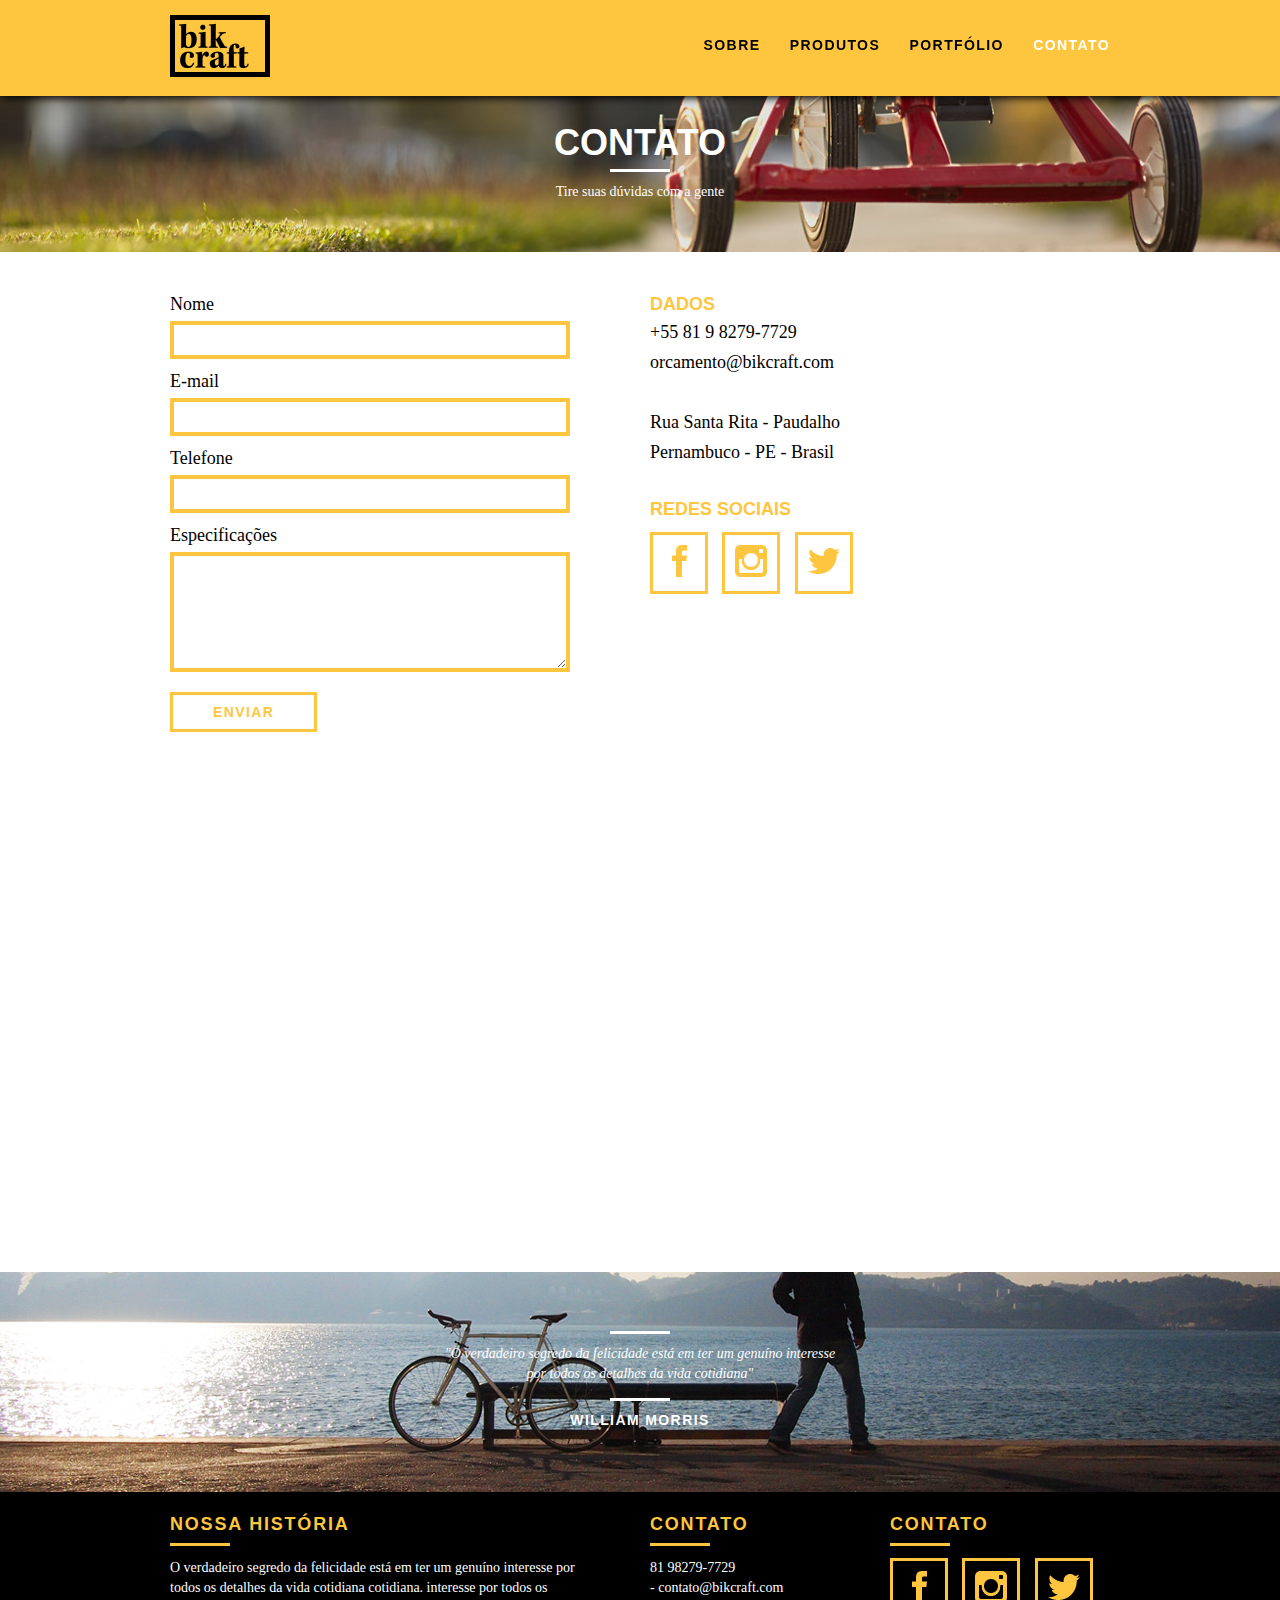
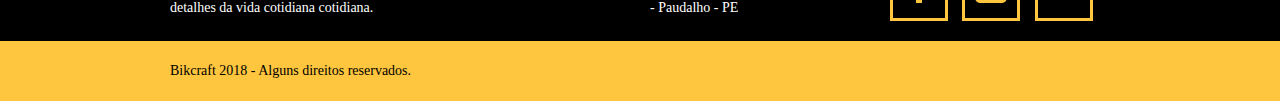
==== contato.html @ ee2422d6 "Alteração na responsividade das páginas de acordo com o grid" ====
<!DOCTYPE html>
<html lang="pt-br">

	<head>
		<meta charset="utf-8">
		<title>Bikcraft - Contato</title>
		<!--Favicon-->
		<link rel="shortcut icon" href="img/favicon.ico" type="image/x-icon">
		<link rel="icon" href="img/favicon.ico" type="image/x-icon">
		<!--CSS-->
		<link rel="stylesheet" href="css/normalize.css">
		<link rel="stylesheet" href="css/reset.css">
		<link rel="stylesheet" href="css/grid.css">
		<link rel="stylesheet" href="css/style.css">
		<link rel="stylesheet" href="css/contato.css">
		<link rel="stylesheet" href="css/responsivo.css">
	</head>

	<body>

		<header class="header">
			<div class="container">
				<a href="index.html" class="grid-4">
					<img src="img/bikcraft.png" alt="Bikcraft">
				</a>
				<nav class="grid-12 header_menu">
					<ul>
						<li><a href="sobre.html">Sobre</a></li>
						<li><a href="produtos.html">Produtos</a></li>
						<li><a href="portfolio.html">Portfólio</a></li>
						<li><a class="link_active" href="contato.html">Contato</a></li>
					</ul>
				</nav>	
			</div>									
		</header>

		<section class="internal-intro interna-contact">
			<div class="container">
                <h1>Contato</h1>
                <p>Tire suas dúvidas com a gente</p>
			</div>
		</section><!--Close intro-->

            <section class="contact container">
                    <form action="" id="contact_form" class="contact_form grid-8">
                        <label for="nome">Nome</label>
                        <input type="text" id="nome">
                        <label for="email">E-mail</label>
                        <input type="email" id="email">
                        <label for="telefone">Telefone</label>
                        <input type="text" id="telefone">
                        <label for="espec">Especificações</label>
                        <textarea name="espec" id="espec" cols="22" rows="4"></textarea>

                        <button type="submit" class="btn btn-preto">Enviar</button>
                    </form>
                    <div class="contact_data grid-8">
                        <h3>Dados</h3>
                        <span>+55 81 9 8279-7729</span>
                        <span>orcamento@bikcraft.com</span>
                        <span>Rua Santa Rita - Paudalho</span>
                        <span>Pernambuco - PE - Brasil</span>
                        <h3>Redes sociais</h3>
                        <ul>
                                <li><a href="http://facebook.com" target="_blank"><img src="img/redes-sociais/facebook.png" alt=""></a></li>
    
                                <li><a href="http://instagram.com" target="_blank"><img src="img/redes-sociais/instagram.png" alt=""></a></li>
    
                                <li><a href="http://twitter.com" target="_blank"><img src="img/redes-sociais/twitter.png" alt=""></a></li>
                            </ul>
                    </div>
            </section>
            <section >
                    <div class="map container">
                        <iframe class="grid-16" src="https://www.google.com/maps/embed?pb=!1m18!1m12!1m3!1d1544.7934038759404!2d-43.181573608016166!3d-22.944384925711233!2m3!1f0!2f0!3f0!3m2!1i1024!2i768!4f13.1!3m3!1m2!1s0x9be1553784b685%3A0x630552de6ab90fca!2sOrigamid!5e0!3m2!1spt-BR!2sbr!4v1530813703643" width="100" height="450" frameborder="0" style="border:0" allowfullscreen></iframe>
                    </div>
                </section>
            <section class="break">
                <blockquote class="quote-externo">
                    <p>"O verdadeiro segredo da felicidade está em ter um genuíno interesse por todos os detalhes da vida cotidiana"</p>
                    <cite>WILLIAM MORRIS</cite>
                </blockquote>
            </section><!-- Close Break -->
      
		<footer>
			<div class="footer">
				<div class="container">

					<div class="grid-8 footer_history">
						<h3>Nossa História</h3>
						<p>O verdadeiro segredo da felicidade está em ter um genuíno interesse por todos os detalhes da vida cotidiana cotidiana. interesse por todos os detalhes da vida cotidiana cotidiana.
						</p>
					</div>

					<div class="grid-4 footer_contact">
						<h3>Contato</h3>
						<ul>
							<li>81 98279-7729</li>
							<li>- contato@bikcraft.com</li>
							<li>- Paudalho - PE</li>
						</ul>
					</div>

					<div class="grid-4 footer_net">
						<h3>Contato</h3>
						<ul>
							<li><a href="http://facebook.com" target="_blank"><img src="img/redes-sociais/facebook.png" alt=""></a></li>

							<li><a href="http://instagram.com" target="_blank"><img src="img/redes-sociais/instagram.png" alt=""></a></li>

							<li><a href="http://twitter.com" target="_blank"><img src="img/redes-sociais/twitter.png" alt=""></a></li>
						</ul>
					</div>
				</div>
			</div>
			<div class="copy">
				<div class="container">
					<p class="grid-16">Bikcraft 2018 - Alguns direitos reservados.</p>
				</div>
				
			</div>
		</footer>
	</body>
</html>
---- css/grid.css ----
*, *:before, *:after {
  -webkit-box-sizing: border-box; 
  -moz-box-sizing: border-box; 
  box-sizing: border-box;
}

.container {
	width: 960px;
	margin: 0 auto;
	padding: 0px;
	position: relative;
}

.container:after, .container:before {
	content: " ";
	display: table;
}

.container:after {
	clear: both;
}

.grid-1, .grid-2, .grid-3, .grid-4, .grid-5, .grid-6, .grid-7, .grid-8, .grid-9, .grid-10, .grid-11, .grid-12, .grid-13, .grid-14, .grid-15, .grid-16, .grid-1-3 {
	float: left;
	margin-left: 10px;
	margin-right: 10px;
}

.grid-1 	{width: 40px;}
.grid-2 	{width: 100px;}
.grid-3 	{width: 160px;}
.grid-4 	{width: 220px;}
.grid-5 	{width: 280px;}
.grid-6 	{width: 340px;}
.grid-7 	{width: 400px;}
.grid-8 	{width: 460px;}
.grid-9 	{width: 520px;}
.grid-10 	{width: 580px;}
.grid-11 	{width: 640px;}
.grid-12 	{width: 700px;}
.grid-13 	{width: 760px;}
.grid-14 	{width: 820px;}
.grid-15 	{width: 880px;}
.grid-16 	{width: 940px;}
.grid-1-3	{width: 300px;}


@media only screen and (min-width: 768px) and (max-width: 959px) {

	.container {
		width: 768px;
	}
	.grid-1 	{width: 28px;}
	.grid-2 	{width: 76px;}
	.grid-3 	{width: 124px;}
	.grid-4 	{width: 172px;}
	.grid-5 	{width: 220px;}
	.grid-6 	{width: 268px;}
	.grid-7 	{width: 316px;}
	.grid-8 	{width: 364px;}
	.grid-9 	{width: 412px;}
	.grid-10 	{width: 460px;}
	.grid-11 	{width: 508px;}
	.grid-12 	{width: 556px;}
	.grid-13 	{width: 604px;}
	.grid-14 	{width: 652px;}
	.grid-15 	{width: 700px;}
	.grid-16 	{width: 748px;}
	.grid-1-3	{width: 236px;}

}

@media only screen and (max-width: 767px) {

	.container {
		width: 300px;
	}	

	.grid-1, .grid-2, .grid-3, .grid-4, .grid-5, .grid-6, .grid-7, .grid-8, .grid-9, .grid-10, .grid-11, .grid-12, .grid-13, .grid-14, .grid-15, .grid-16, .grid-1-3 {
		width: 300px;
		margin: 0 0 20px 0;
		float: none;
	}
}
---- css/style.css ----
/* Estilos Gerais */
body {
    font-family: Arial, Helvetica, sans-serif;
}

p {
    font-family: Georgia, 'Times New Roman', serif;
    font-size: 14px;
    line-height: 20px;
}

img {
    display: inline-block;
    max-width: 100%;
}

.subtitle {
    font-weight: bold;
    font-size: 24px;
    line-height: 30px;
    letter-spacing: .1em;
    color: #000;
    text-transform: uppercase;
    text-align: center;
    margin-bottom: 40px;
}

.subtitle:after{
    content: '';
    display: block;
    width: 60px;
    height: 3px;
    background: #000;
    margin: 8px auto ;
}

.internal-subtitle {
    font-weight: bold;
    font-size: 24px;
    line-height: 30px;
    letter-spacing: .1em;
    color: #000;
    text-transform: uppercase;
    margin-bottom: 20px;
}

.internal-subtitle:after{
    content: '';
    display: block;
    width: 60px;
    height: 3px;
    background: #000;
    margin: 8px 0;
}

.btn {
    color: #fec63e;
    border: 3px solid #fec63e;
    padding: 10px 30px;
    font-size: 14px;
    line-height: 20px;
    text-transform: uppercase;
    letter-spacing: .1em;
    font-weight: bold;
}

.btn:hover {
    color: #FFF;
    border-color: #FFF;
}

.btn.btn-preto:hover {
    color: #000;
    border-color: #000;
}

/* Internal Introduction*/

.internal-intro {
    width: 100%;
    margin-top: 92px;
    height: 160px;
    text-align: center;
    color: #FFF;
    padding-top: 30px;
}

.internal-intro h1 {
    font-size: 36px;
    font-weight: bold;
    text-transform: uppercase;
}

.internal-intro h1::after {
    content: '';
    display: block;
    width: 60px;
    height: 3px;
    background: #FFF;
    margin: 6px auto 10px auto;
}

/* Header */

.header {
    position: fixed;
    top: 0;
    width: 100%;
    background: #fec63e;
    padding: 15px 0;
    z-index: 10;
    box-shadow: 2px 2px 8px #000;
}

.header_menu {
    text-align: right;
}

.header_menu ul li {
    display: inline-block;
    margin-left: 25px;
    margin-top: 20px;
}

.header_menu ul li a {
    color: #000;
    font-weight: bold;
    text-transform: uppercase;
    letter-spacing: .1em;
    font-size: 14px;
    line-height: 20px;
    padding: 10px 0;
}

.header_menu ul li a:hover {
    color: #FFF;
}

.header_menu ul li a.link_active {
    color: #FFF;
}

/* Introdução */

.introduction {
    width: 100%;
    height: 380px;
    background: url("../img/bg.jpg") no-repeat center;
    background-size: cover;
    margin-top: 92px;
    text-align: center;
    padding-top: 80px;
}

.introduction h1 {
    font-size: 48px;
    color: #FFF;
    font-weight: bold;
    text-transform: uppercase;
}

.quote-externo {
    max-width: 320px;
    margin: 0 auto;
    margin-bottom: 40px;
    color: #FFF;
}

.quote-externo p {
    font-style: italic;
}

.quote-externo p:before, .quote-externo p:after {
    content: '';
    display: block;
    width: 60px;
    height: 3px;
    background: #FFF;
    margin: 14px auto 10px auto;
}

.quote-externo cite {
    font-style: normal;
    font-weight: bold;
    font-size: 14px;
    letter-spacing: .1em;
}

/* Produtos */

.products {
    padding: 60px 0;
}

.products_list li {
    background: #fec63e;
    text-align: center;
}

.products_list li h3 {
    font-weight: bold;
    font-size: 18px;
    line-height: 25px;
    text-transform: uppercase;
    letter-spacing: .1em;
    margin-top: 20px;
}

.products_list li h3::after {
    content: '';
    display: block;
    width: 60px;
    height: 3px;
    background: #000;
    margin: 2px auto;
}

.products_list li p {
    padding: 10px 20px 20px 20px;
}

.products_icon {
    background: #000;
    padding: 20px;
}

.call {
    text-align: center;
    padding-top: 40px;
    clear: both;
}

.call p {
    margin-bottom: 20px;
}

/* portfólio */

.portfolio {
    width: 100%;
    background: #000;
    padding: 40px 0;
}

.portfolio .subtitle {
    color: #fec63e;
}

.portfolio .subtitle::after {
    background: #fec63e;
}

.portfolio_list li:last-child {
    margin-top: 20px;
}

.portfolio .call p {
    color: #FFF;
}

/* Qualidade */

.quality {
    padding: 60px 0;
}

.quality::after {
    content: '';
    width: 634px;
    height: 83px;
    display: block;
    background: url("../img/linhas.png") no-repeat center;
    position: absolute;
    top: 209px;
    right: 162px;
    z-index: -1;
}

.quality img {
    margin: 0 auto;
    display: block;
}

.quality_list {
    padding-top: 20px;
    overflow: auto; /*CLEAR-FIX*/
}

.quality_list li {
    text-align: center;
    padding: 0 40px;
}

.quality_list li h3 {
    font-weight: bold;
    font-size: 18px;
    line-height: 25px;
    text-transform: uppercase;
    letter-spacing: .1em;
    margin-top: 20px;
}

.quality_list li h3::after {
    content: '';
    display: block;
    width: 60px;
    height: 3px;
    background: #000;
    margin: 6px auto;
}

/*break*/

.break {
    width: 100%;
    height: 220px;
    background: url("../img/bg-footer.jpg") no-repeat center;
    background-size: cover;
    text-align: center;
    padding-top: 45px;
}

.break .quote-externo {
    max-width: 400px;
}

/*Footer*/

.footer {
    background: #000;
    color: #FFF;
    padding: 20px 0;
}

.footer h3 {
    font-size: 18px;
    line-height: 25px;
    color: #fec63e;
    text-transform: uppercase;
    font-weight: bold;
    letter-spacing: .1em;
}

.footer h3::after {
    content: '';
    display: block;
    width: 60px;
    height: 3px;
    background: #fec63e;
    margin: 6px 0 12px 0;
}

.footer_history {
    padding-right: 40px;
}

.footer_contact ul li {
    font-size: 14px;
    line-height: 20px;
    font-family: Georgia, 'Times New Roman', serif;
}

.footer_net ul li {
    display: inline-block;
    margin-right:  10px;
}

.footer_net ul li a {
    border: 3px solid #fec63e;
    display: block;
    padding: 10px;
}

.footer_net ul li a:hover {
    border-color: #FFF;
}

.copy {
    width: 100%;
    background: #fec63e;
    padding: 20px 0;
}
---- css/contato.css ----
.interna-contact {
    background: url("../img/bg-contato.jpg") no-repeat center;
    background-size: cover;
}

/* Budget */

.contact {

    padding: 40px 0;
}

.contact_form {
    padding-right: 60px;
}
.contact_form label {
    display: block;
    font-family: Georgia, 'Times New Roman', serif;
    font-size: 18px;
    line-height: 25px;
    margin-bottom: 4px;
}

.contact_form input {
    display: block;
    width: 100%;
    border: 4px solid #fec63e;
    background: none;
    padding: 7px 10px;
    margin-bottom: 10px;
    outline: none;
    font-size: 14px;
    font-family: Georgia, 'Times New Roman', serif;
}

.contact_form textarea {
    display: block;
    width: 100%;
    height: 120px;
    border: 4px solid #fec63e;
    background: none;
    padding: 7px 10px;
    margin-bottom: 20px;
    outline: none;
    font-size: 14px;
    font-family: Georgia, 'Times New Roman', serif;
}

.contact_form button {
    padding: 7px 40px;
    background: none;
}

.contact_data h3 {
    font-size: 18px;
    text-transform: uppercase;
    color: #fec63e;
    line-height: 25px;
    font-weight: bold;
}

.contact_data span {
    display: block;
    font-size: 18px;
    line-height: 30px;
    font-family: Georgia, 'Times New Roman', serif;
}

.contact_data span:nth-of-type(even) {
    margin-bottom: 30px;
}

.contact_data ul li {
    font-family: Georgia, 'Times New Roman', serif;
    font-size: 14px;
}


.contact_data p {
    margin: 8px 0;
}

.contact_data ul {
    margin-top: 10px;
}


.contact_data ul li {
    display: inline-block;
    margin-right:  10px;
}

.contact_data ul li a {
    border: 3px solid #fec63e;
    display: block;
    padding: 10px;
}

.contact_data ul li a:hover {
    border-color: #000;
}

.map {
    height: 440px;
    margin-bottom: 60px;
}
---- css/responsivo.css ----
/* Style for tablets */
@media only screen and (min-width: 768px) and (max-width: 959px) {


}

/* Style for smartphones */
@media only screen and (max-width: 767px) {

.header {
	position: relative;
	padding-bottom: 0;
}

.header img {
	display: block;
	margin: 0 auto 20px auto;
}

.header_menu {
	text-align: center;
}

.header_menu ul li {
	margin: 5px;
}

.header_menu ul li a {
	border: 4px solid #000;
	width: 136px;
	display: block;
	float:left;
}

.header_menu ul li a:hover {

	border-color: #FFF;

}

/*INTRODUCTION*/
.introduction {
	margin-top: 0;
	padding-top: 20px;
	background: url("../img/bg-mobile.jpg") no-repeat center;
    background-size: cover;
}

}
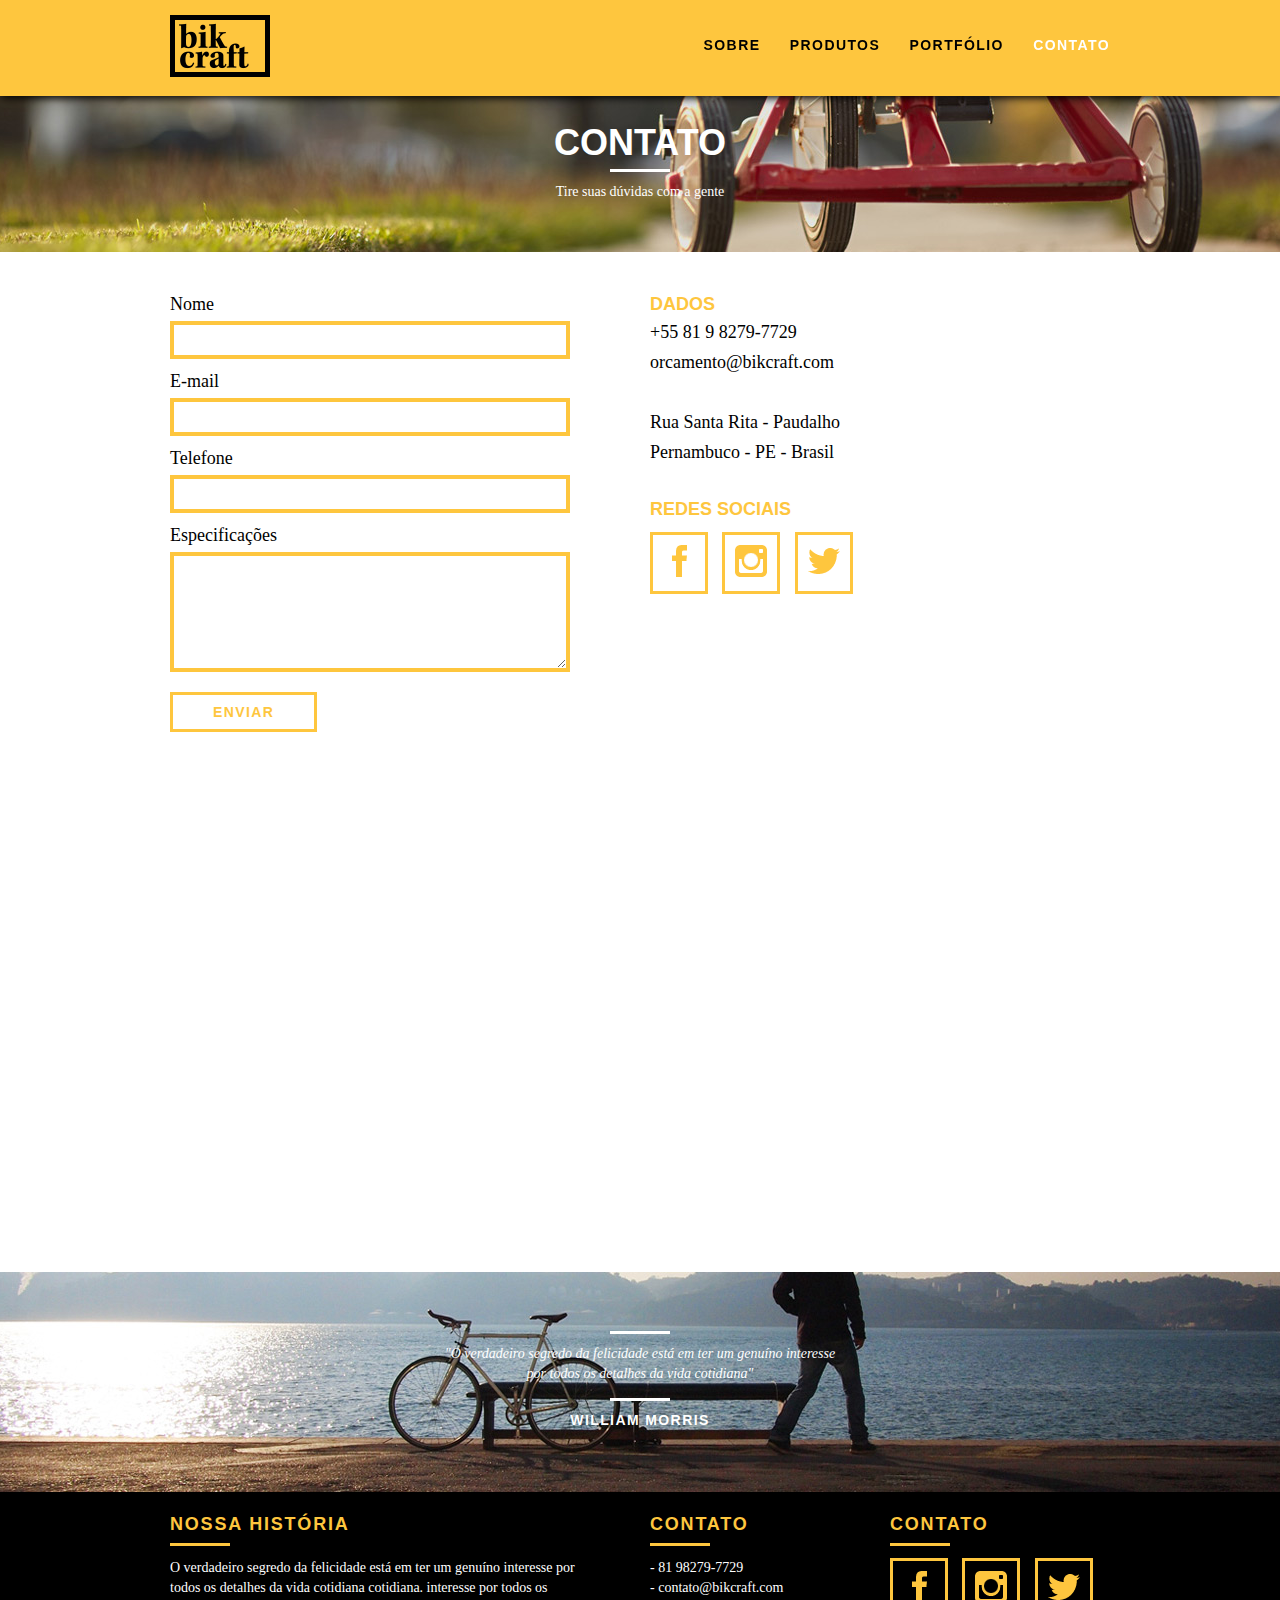
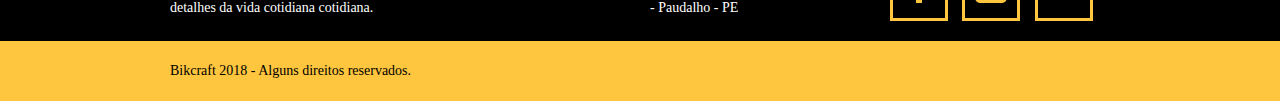
==== commit 6e404439: "Alterações na responsividade das páginas" ====
--- a/contato.html
+++ b/contato.html
@@ -95,7 +95,7 @@
 					<div class="grid-4 footer_contact">
 						<h3>Contato</h3>
 						<ul>
-							<li>81 98279-7729</li>
+							<li>- 81 98279-7729</li>
 							<li>- contato@bikcraft.com</li>
 							<li>- Paudalho - PE</li>
 						</ul>
--- a/css/responsivo.css
+++ b/css/responsivo.css
@@ -1,6 +1,25 @@
 /* Style for tablets */
 @media only screen and (min-width: 768px) and (max-width: 959px) {
 
+
+
+/*QUALITY HOME*/
+.quality::after {
+	right: 66px;
+}
+.quality_list li {
+    padding: 0 10px;
+}
+
+/*FOOTER*/
+
+.footer_net ul li a {
+	padding: 6px;
+}
+.footer_net ul li img {
+	width: 26px;
+	height: 26px;
+}
 
 }
 
@@ -38,12 +57,54 @@
 
 }
 
+.header_menu ul li a.link_active {
+	border-color: #FFF;
+}
+
 /*INTRODUCTION*/
 .introduction {
 	margin-top: 0;
-	padding-top: 20px;
+	padding-top: 40px;
 	background: url("../img/bg-mobile.jpg") no-repeat center;
     background-size: cover;
 }
 
+.introduction h1 {
+    font-size: 36px;
+}
+
+/*INTERNAL INTRO*/S
+
+.internal-intro {
+  margin-top: 0;
+}
+.interna-products {
+	margin-top: 0;
+}
+
+/*call*/
+
+.call {
+    padding-top: 10px;
+}
+
+/*QUALITY HOME*/
+.quality::after {
+	display: none;
+}
+
+/*ABOUT*/
+
+.about-quest p {
+	font-size: 14px;
+	line-height: 20px;
+    padding-right: 0;
+}
+
+.about-quest ul li{
+	font-size: 14px;
+	line-height: 35px;
+}
+
+
 }